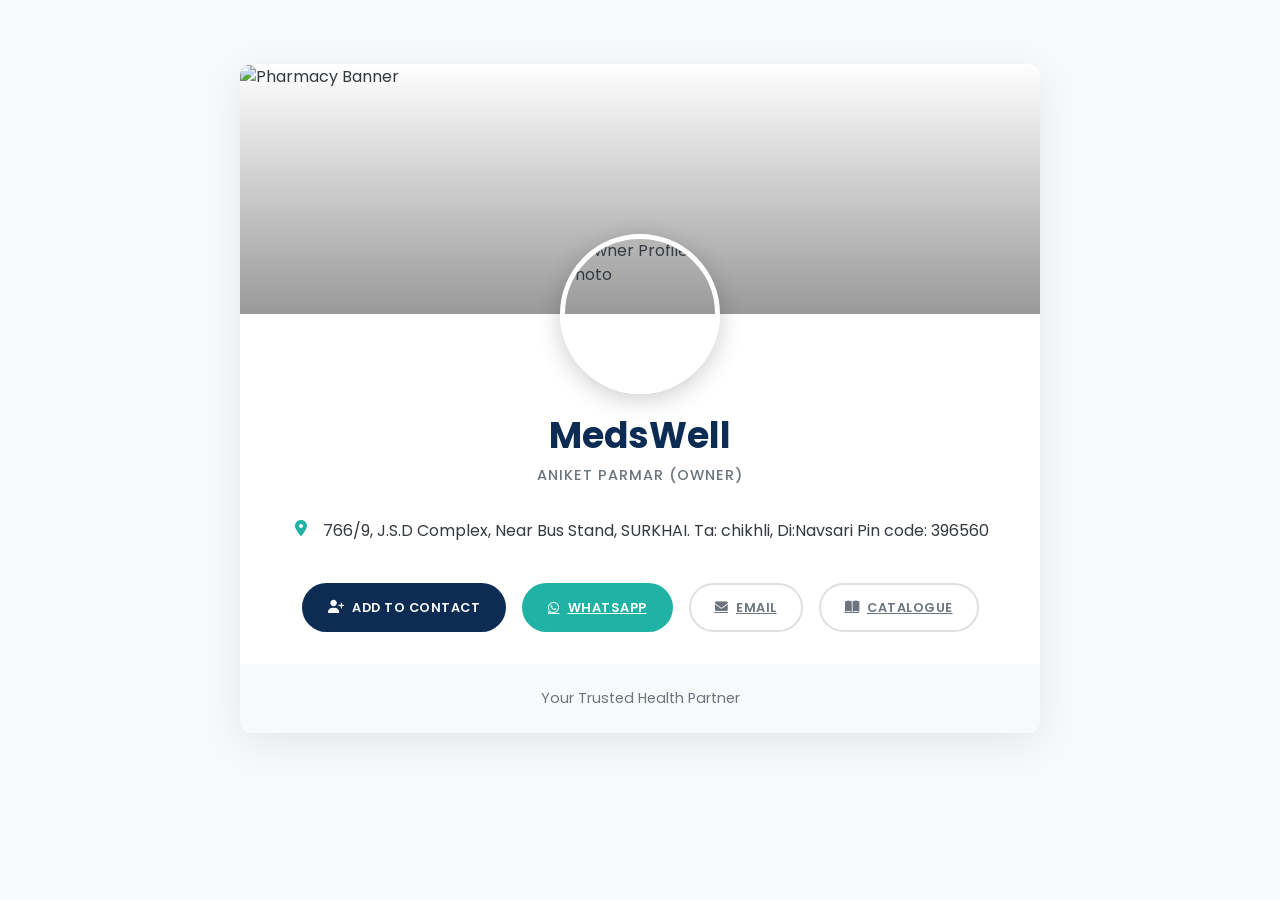
==== index.html @ ce62db75 "make it workable and presentable" ====
<!DOCTYPE html>
<html lang="en">
  <head>
    <meta charset="UTF-8" />
    <meta name="viewport" content="width=device-width, initial-scale=1.0" />
    <title>Medswell Distributor</title>
    <link href="https://cdn.jsdelivr.net/npm/bootstrap@5.3.2/dist/css/bootstrap.min.css" rel="stylesheet" />
    <link rel="stylesheet" href="https://cdnjs.cloudflare.com/ajax/libs/font-awesome/6.5.1/css/all.min.css" />
    <link rel="preconnect" href="https://fonts.googleapis.com" />
    <link rel="preconnect" href="https://fonts.gstatic.com" crossorigin />
    <link href="https://fonts.googleapis.com/css2?family=Poppins:wght@400;500;600;700&display=swap" rel="stylesheet" />

    <style>
      /* All your CSS styles remain exactly the same */
      :root {
        --primary-color: #0d2c54;
        --secondary-color: #21b2a6;
        --light-gray: #f8f9fa;
        --text-dark: #343a40;
        --text-light: #6c757d;
        --border-radius: 12px;
      }
      body {
        background-color: var(--light-gray);
        font-family: "Poppins", sans-serif;
        color: var(--text-dark);
      }
      .profile-page {
        position: relative;
        background-color: #ffffff;
        max-width: 800px;
        margin: 4rem auto;
        border-radius: var(--border-radius);
        box-shadow: 0 10px 40px rgba(0, 0, 0, 0.08);
        overflow: hidden;
        transition: margin 0.3s ease;
      }
      .profile-header {
        height: 250px;
        position: relative;
        transition: height 0.3s ease;
      }
      .header-image {
        width: 100%;
        height: 100%;
        object-fit: cover;
      }
      .profile-header::after {
        content: "";
        position: absolute;
        top: 0;
        left: 0;
        width: 100%;
        height: 100%;
        background: linear-gradient(to top, rgba(0, 0, 0, 0.4), rgba(0, 0, 0, 0));
      }
      .profile-photo {
        width: 160px;
        height: 160px;
        object-fit: cover;
        border-radius: 50%;
        border: 5px solid #ffffff;
        box-shadow: 0 5px 25px rgba(0, 0, 0, 0.2);
        position: absolute;
        top: 250px;
        left: 50%;
        transform: translate(-50%, -50%);
        z-index: 10;
        transition: all 0.3s ease;
      }
      .profile-content {
        padding: 100px 2rem 2rem;
        text-align: center;
        transition: padding 0.3s ease;
      }
      .profile-name {
        font-weight: 700;
        font-size: 2.25rem;
        color: var(--primary-color);
        transition: font-size 0.3s ease;
      }
      .profile-title {
        font-weight: 500;
        color: var(--text-light);
        text-transform: uppercase;
        letter-spacing: 1px;
        font-size: 0.9rem;
        margin-bottom: 2rem;
      }
      .info-section {
        color: var(--text-dark);
        margin: 2rem 0;
        display: flex;
        align-items: flex-start;
        justify-content: center;
        gap: 0.75rem;
      }
      .info-section .icon {
        color: var(--secondary-color);
        margin-top: 0.1em;
      }
      .action-buttons {
        margin-top: 2.5rem;
        display: flex;
        flex-wrap: wrap;
        justify-content: center;
        gap: 1rem;
      }
      .btn-custom {
        padding: 0.8rem 1.5rem;
        border-radius: 50px;
        font-weight: 600;
        text-transform: uppercase;
        font-size: 0.8rem;
        letter-spacing: 0.5px;
        border: 2px solid transparent;
        transition: all 0.3s ease;
        display: inline-flex;
        align-items: center;
        gap: 0.5rem;
      }
      .btn-custom.btn-primary {
        background-color: var(--primary-color);
        color: white;
      }
      .btn-custom.btn-primary:hover {
        transform: translateY(-3px);
        box-shadow: 0 4px 15px rgba(13, 44, 84, 0.3);
      }
      .btn-custom.btn-secondary {
        background-color: var(--secondary-color);
        color: white;
      }
      .btn-custom.btn-secondary:hover {
        transform: translateY(-3px);
        box-shadow: 0 4px 15px rgba(33, 178, 166, 0.4);
      }
      .btn-custom.btn-outline {
        border-color: #e0e0e0;
        color: var(--text-light);
      }
      .btn-custom.btn-outline:hover {
        background-color: var(--light-gray);
        color: var(--primary-color);
        border-color: var(--light-gray);
      }
      .profile-footer {
        padding: 1.5rem;
        background-color: var(--light-gray);
        color: var(--text-light);
        font-size: 0.9rem;
        text-align: center;
      }
      @media (max-width: 768px) {
        .profile-page {
          margin: 2rem auto;
        }
        .profile-header {
          height: 220px;
        }
        .profile-photo {
          width: 140px;
          height: 140px;
          top: 220px;
        }
        .profile-content {
          padding-top: 80px;
        }
        .profile-name {
          font-size: 2rem;
        }
        .info-section {
          flex-direction: column;
          justify-content: center;
          align-items: center;
        }
      }
      @media (max-width: 576px) {
        .profile-page {
          margin: 0;
          border-radius: 0;
          box-shadow: none;
        }
        .profile-header {
          height: 180px;
        }
        .profile-photo {
          width: 120px;
          height: 120px;
          top: 180px;
          border-width: 4px;
        }
        .profile-content {
          padding: 70px 1.5rem 1.5rem;
        }
        .profile-name {
          font-size: 1.75rem;
        }
        .profile-title {
          font-size: 0.8rem;
          margin-bottom: 1.5rem;
        }
        .action-buttons {
          flex-direction: column;
          gap: 0.75rem;
          width: 100%;
          max-width: 320px;
          margin-left: auto;
          margin-right: auto;
        }
        .btn-custom {
          width: 100%;
          justify-content: center;
        }
        .info-section {
          flex-direction: column;
          justify-content: center;
          align-items: center;
        }
      }
    </style>
  </head>
  <body>
    <div class="profile-page">
      <header class="profile-header">
        <img src="https://images.unsplash.com/photo-1690129069978-20a87fe95bf9?q=80&w=654&auto=format&fit=crop&ixlib=rb-4.1.0&ixid=M3wxMjA3fDB8MHxwaG90by1wYWdlfHx8fGVufDB8fHx8fA%3D%3D" alt="Pharmacy Banner" class="header-image" />
      </header>
      <img src="https://images.unsplash.com/photo-1580489944761-15a19d654956?q=80&w=1961" alt="Owner Profile Photo" class="profile-photo" />
      <main class="profile-content">
        <h1 class="profile-name">MedsWell</h1>
        <p class="profile-title">Aniket Parmar (Owner)</p>

        <section class="info-section">
          <i class="fa-solid fa-location-dot icon fa-fw"></i>
          <span>766/9, J.S.D Complex, Near Bus Stand, SURKHAI. Ta: chikhli, Di:Navsari Pin code: 396560</span>
        </section>
        <section class="action-buttons">
          <button id="save-contact-btn" class="btn-custom btn-primary"><i class="fa-solid fa-user-plus"></i> Add to Contact</button>
          <a href="https://wa.me/919904685222" class="btn-custom btn-secondary" target="_blank"> <i class="fa-brands fa-whatsapp"></i> WhatsApp </a>
          <a href="mailto:medswelldistributors@gmail.com" class="btn-custom btn-outline"> <i class="fa-solid fa-envelope"></i> Email </a>
          <a href="/catlogue.html" class="btn-custom btn-outline" target="_blank"> <i class="fa-solid fa-book-open"></i> Catalogue </a>
        </section>
      </main>
      <footer class="profile-footer">Your Trusted Health Partner</footer>
    </div>

    <script>
      document.addEventListener("DOMContentLoaded", function () {
        const saveContactBtn = document.getElementById("save-contact-btn");

        saveContactBtn.addEventListener("click", async () => {
          const nameToCopy = "Medswell Distributor";
          const phoneNumber = "tel:+919904685222";

          // Step 1: Try to copy the name to the clipboard
          try {
            await navigator.clipboard.writeText(nameToCopy);
            // Give feedback to the user that the copy was successful
            alert(`'${nameToCopy}' copied to clipboard. The dialer will now open.`);
          } catch (err) {
            console.error("Failed to copy text: ", err);
            // If copy fails, inform the user but still proceed
            alert("Could not copy name. Opening the dialer.");
          }

          // Step 2: Open the phone's dialer
          window.location.href = phoneNumber;
        });
      });
    </script>
  </body>
</html>
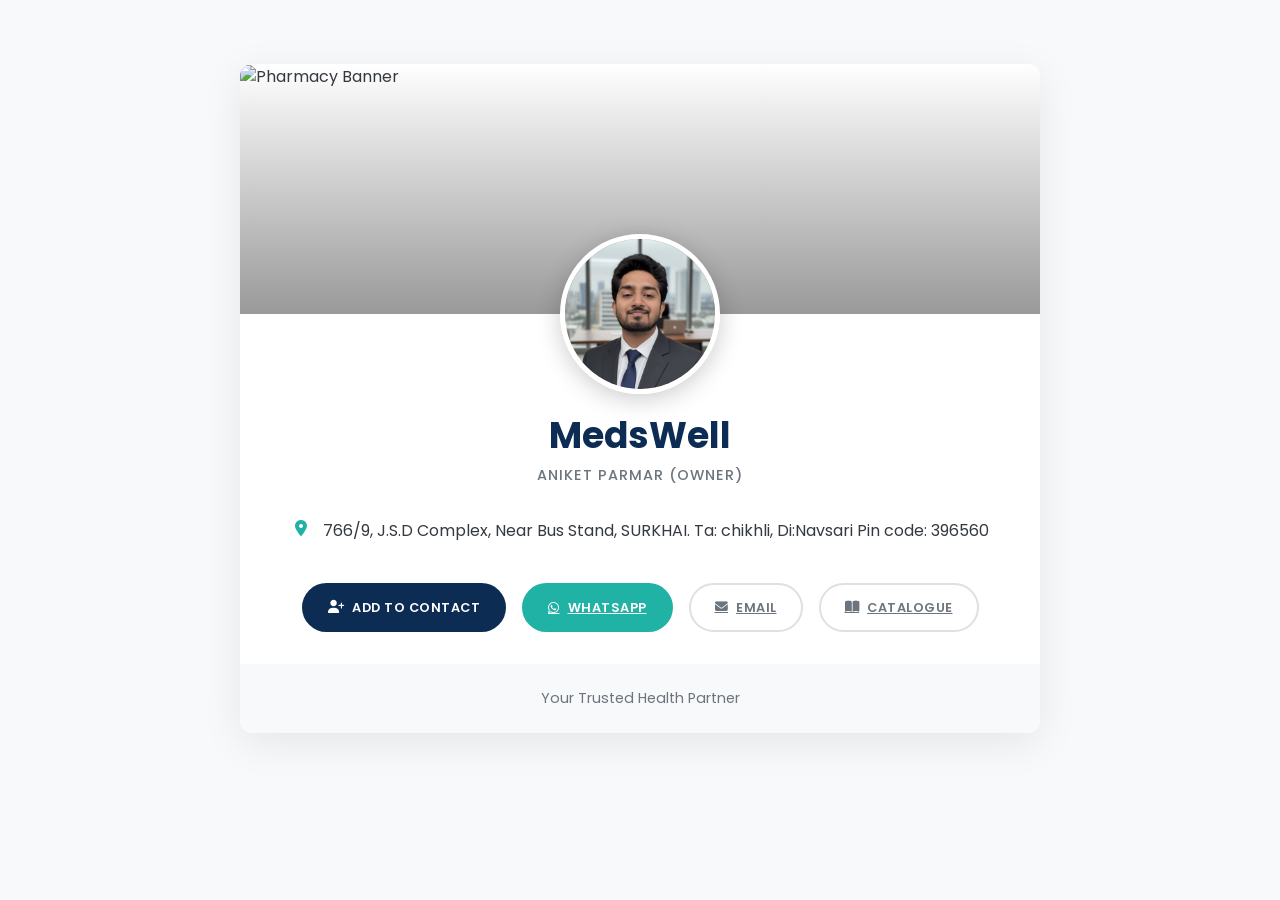
==== commit 472593e6: "add profile" ====
--- a/index.html
+++ b/index.html
@@ -225,7 +225,7 @@
       <header class="profile-header">
         <img src="https://images.unsplash.com/photo-1690129069978-20a87fe95bf9?q=80&w=654&auto=format&fit=crop&ixlib=rb-4.1.0&ixid=M3wxMjA3fDB8MHxwaG90by1wYWdlfHx8fGVufDB8fHx8fA%3D%3D" alt="Pharmacy Banner" class="header-image" />
       </header>
-      <img src="https://images.unsplash.com/photo-1580489944761-15a19d654956?q=80&w=1961" alt="Owner Profile Photo" class="profile-photo" />
+      <img src="./assets/First/Profile_a.JPG" alt="Owner Profile Photo" class="profile-photo" />
       <main class="profile-content">
         <h1 class="profile-name">MedsWell</h1>
         <p class="profile-title">Aniket Parmar (Owner)</p>
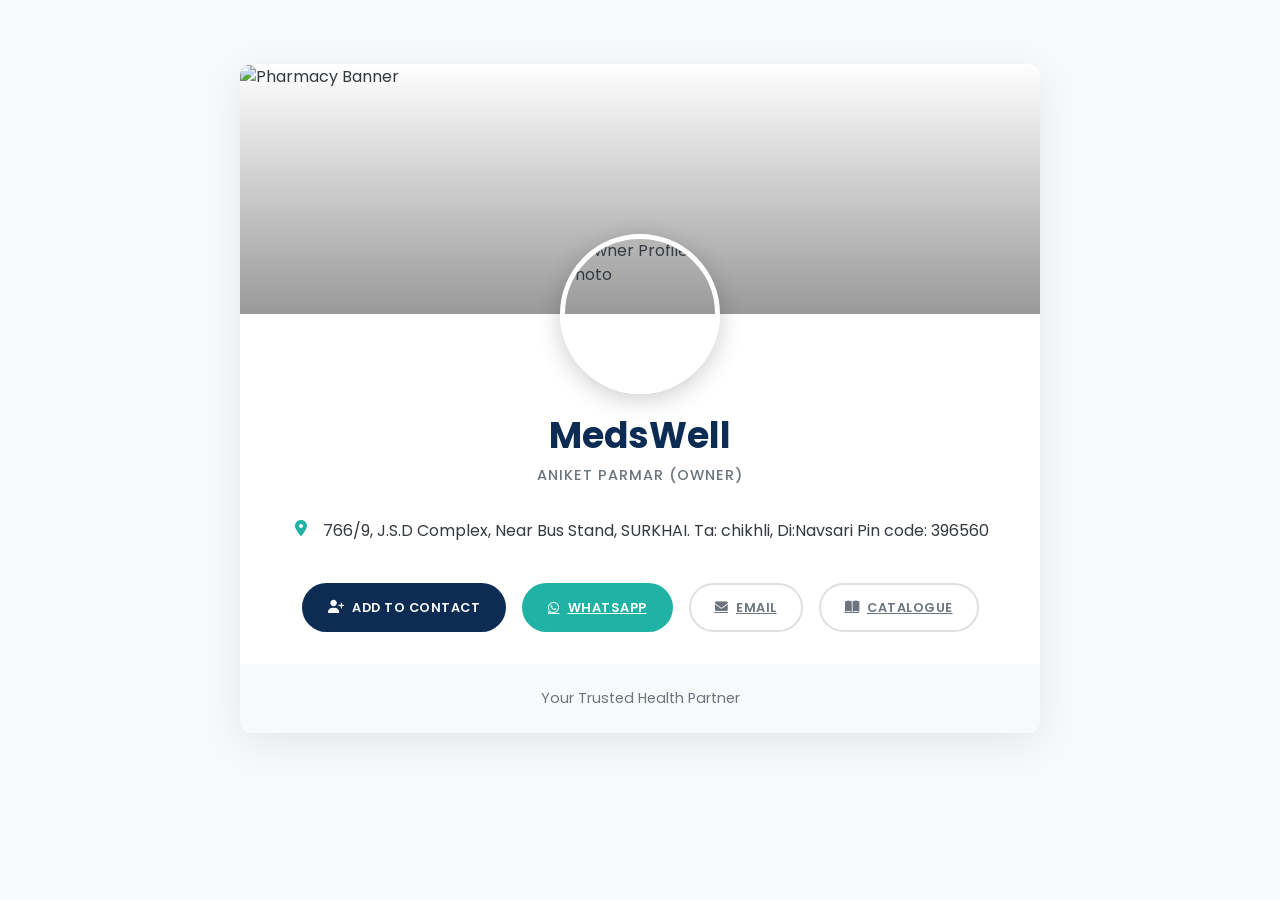
==== commit e9d3c974: "replace media with medswell cloudinary media assetes links" ====
--- a/index.html
+++ b/index.html
@@ -225,7 +225,7 @@
       <header class="profile-header">
         <img src="https://images.unsplash.com/photo-1690129069978-20a87fe95bf9?q=80&w=654&auto=format&fit=crop&ixlib=rb-4.1.0&ixid=M3wxMjA3fDB8MHxwaG90by1wYWdlfHx8fGVufDB8fHx8fA%3D%3D" alt="Pharmacy Banner" class="header-image" />
       </header>
-      <img src="./assets/First/Profile_a.JPG" alt="Owner Profile Photo" class="profile-photo" />
+      <img src="https://res.cloudinary.com/dfvqt9wcy/image/upload/v1761197901/Profile_a_etfskk.jpg" alt="Owner Profile Photo" class="profile-photo" />
       <main class="profile-content">
         <h1 class="profile-name">MedsWell</h1>
         <p class="profile-title">Aniket Parmar (Owner)</p>
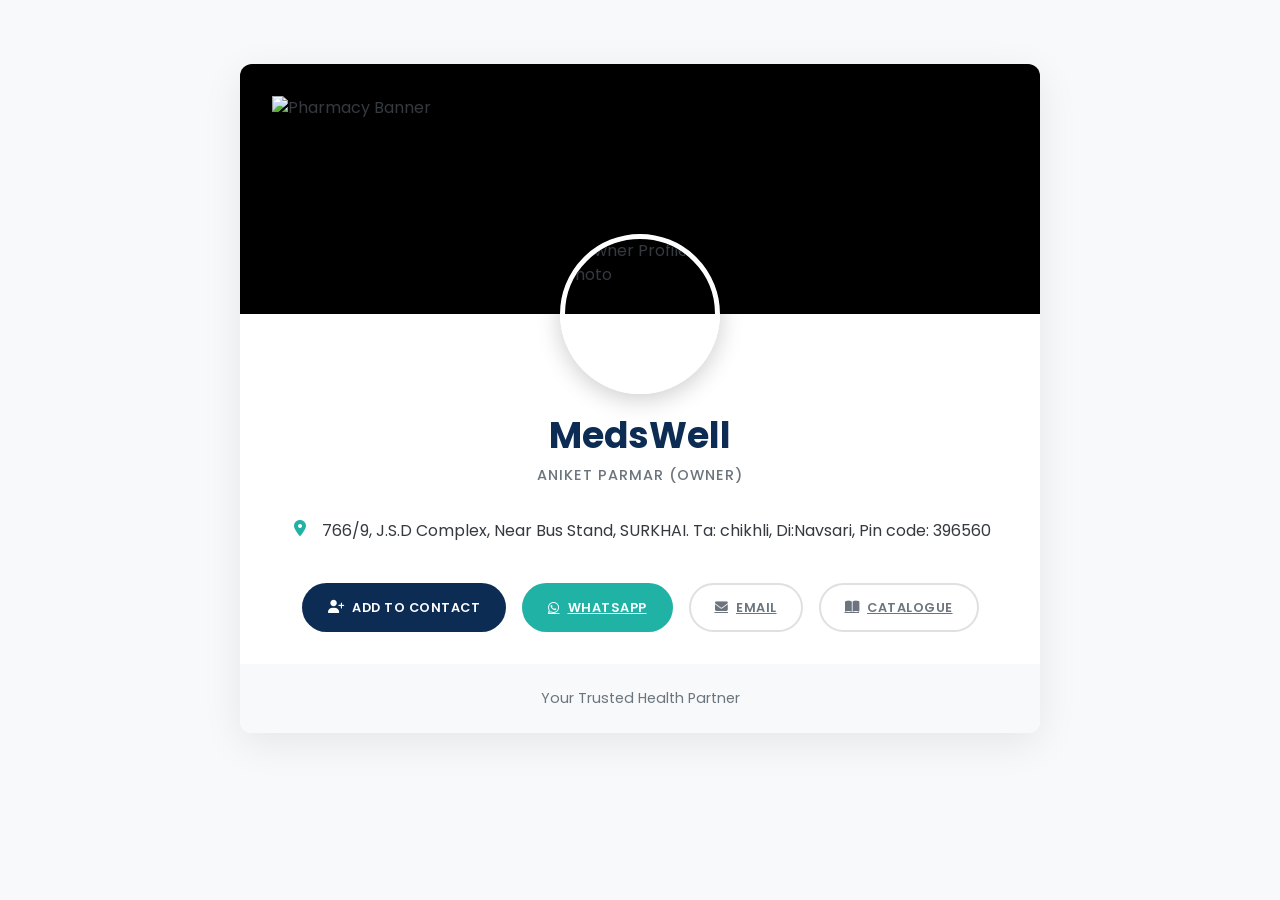
==== commit 4d172861: "fix index page background image cut and add punctuation in address" ====
--- a/index.html
+++ b/index.html
@@ -39,11 +39,13 @@
         height: 250px;
         position: relative;
         transition: height 0.3s ease;
+        background-color: black;
       }
       .header-image {
         width: 100%;
         height: 100%;
         object-fit: cover;
+        padding: 2rem;
       }
       .profile-header::after {
         content: "";
@@ -52,7 +54,7 @@
         left: 0;
         width: 100%;
         height: 100%;
-        background: linear-gradient(to top, rgba(0, 0, 0, 0.4), rgba(0, 0, 0, 0));
+        /* background: linear-gradient(to top, rgba(0, 0, 0, 0.4), rgba(0, 0, 0, 0)); */
       }
       .profile-photo {
         width: 160px;
@@ -223,7 +225,7 @@
   <body>
     <div class="profile-page">
       <header class="profile-header">
-        <img src="https://images.unsplash.com/photo-1690129069978-20a87fe95bf9?q=80&w=654&auto=format&fit=crop&ixlib=rb-4.1.0&ixid=M3wxMjA3fDB8MHxwaG90by1wYWdlfHx8fGVufDB8fHx8fA%3D%3D" alt="Pharmacy Banner" class="header-image" />
+        <img src="https://res.cloudinary.com/dfvqt9wcy/image/upload/v1761466012/background_Logo_oc9z5i.png" alt="Pharmacy Banner" class="header-image" />
       </header>
       <img src="https://res.cloudinary.com/dfvqt9wcy/image/upload/v1761197901/Profile_a_etfskk.jpg" alt="Owner Profile Photo" class="profile-photo" />
       <main class="profile-content">
@@ -232,7 +234,7 @@
 
         <section class="info-section">
           <i class="fa-solid fa-location-dot icon fa-fw"></i>
-          <span>766/9, J.S.D Complex, Near Bus Stand, SURKHAI. Ta: chikhli, Di:Navsari Pin code: 396560</span>
+          <span>766/9, J.S.D Complex, Near Bus Stand, SURKHAI. Ta: chikhli, Di:Navsari, Pin code: 396560</span>
         </section>
         <section class="action-buttons">
           <button id="save-contact-btn" class="btn-custom btn-primary"><i class="fa-solid fa-user-plus"></i> Add to Contact</button>
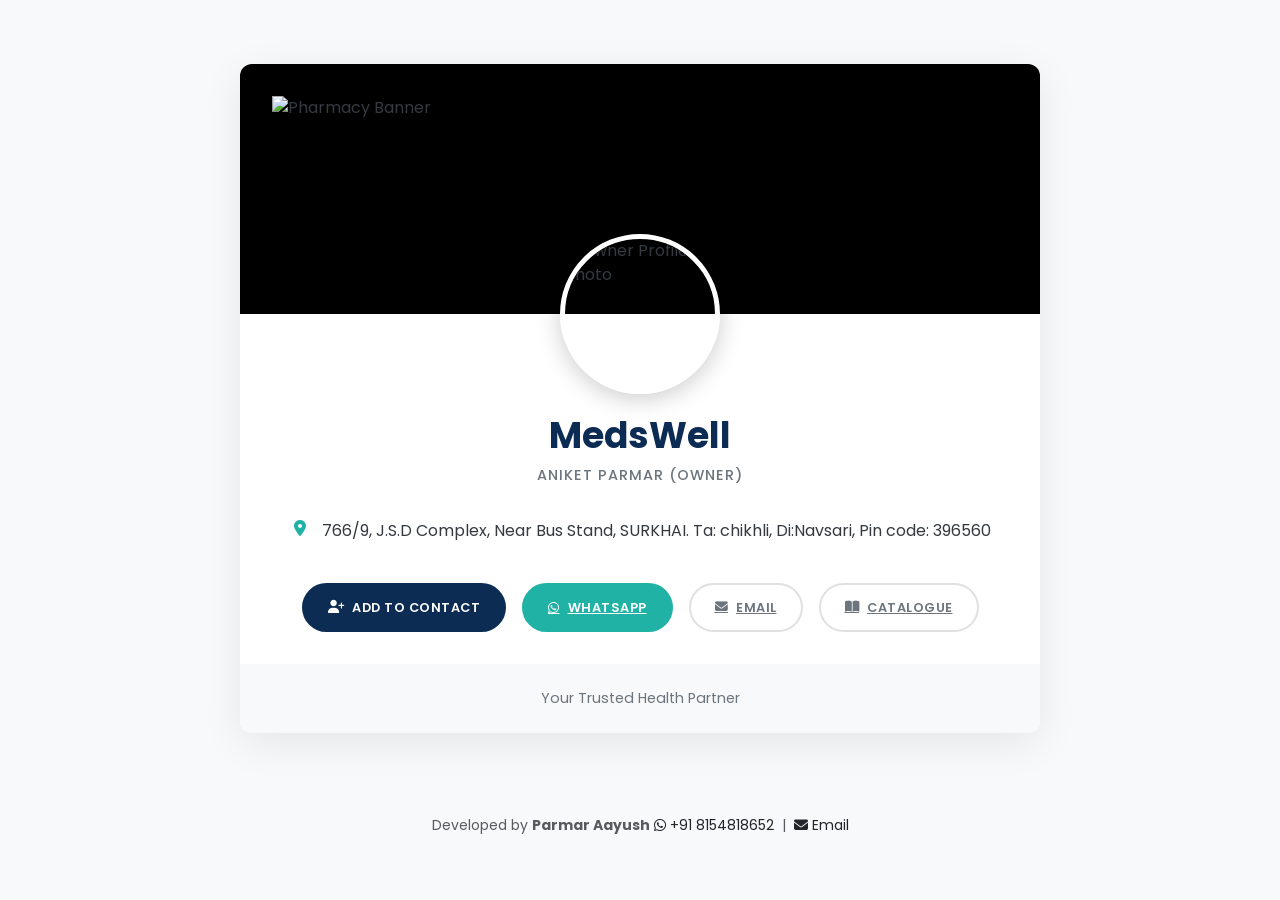
==== commit 1b8d2bd6: "scale site from hardcode product to mastProduct json object and load using template" ====
--- a/index.html
+++ b/index.html
@@ -245,7 +245,19 @@
       </main>
       <footer class="profile-footer">Your Trusted Health Partner</footer>
     </div>
-
+    <div class="text-center py-3 mb-3 px-3">
+      <small class="text-muted">
+        Developed by <strong style="white-space: nowrap">Parmar Aayush</strong>
+
+        <br class="d-sm-none" />
+
+        <a href="https://wa.me/918154818652?text=Hello%2C%20I'm%20interested%20in%20your%20digital%20solutions%20(like%20websites%2C%20etc.)." class="text-dark text-decoration-none" target="_blank" rel="noopener noreferrer" style="white-space: nowrap"> <i class="fa-brands fa-whatsapp"></i> +91 8154818652 </a>
+
+        <span class="mx-1">|</span>
+
+        <a href="mailto:parmaraush1816@gmail.com" class="text-dark text-decoration-none" style="white-space: nowrap"> <i class="fa-solid fa-envelope"></i> Email </a>
+      </small>
+    </div>
     <script>
       document.addEventListener("DOMContentLoaded", function () {
         const saveContactBtn = document.getElementById("save-contact-btn");
